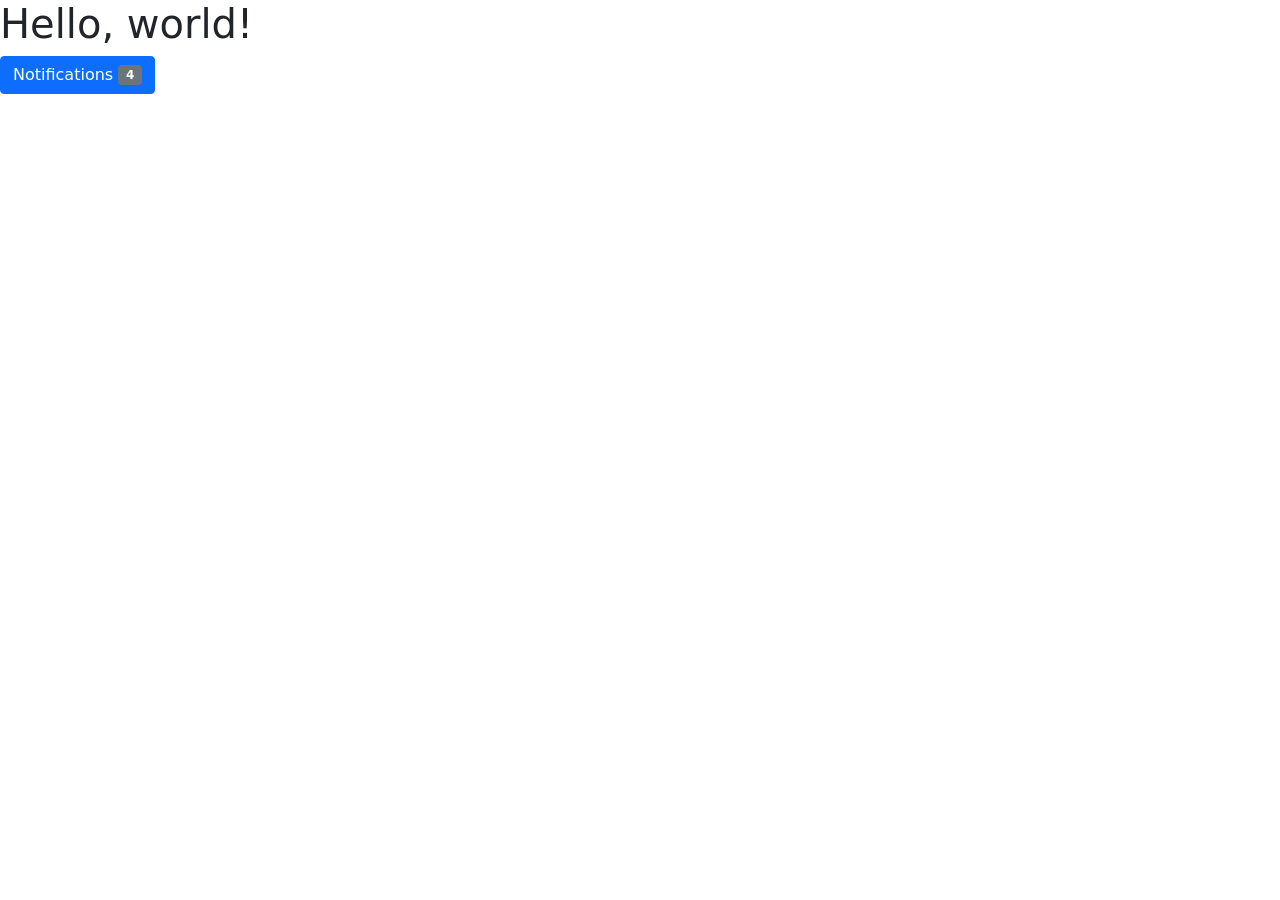
==== index.html @ 3be5257d "initial commit" ====
<!doctype html>
<html lang="en">
  <head>
    <!-- Required meta tags -->
    <meta charset="utf-8">
    <meta name="viewport" content="width=device-width, initial-scale=1">

    <!-- Bootstrap CSS -->
    <link href="css/bootstrap.min.css" rel="stylesheet">

    <title>Hello, world!</title>
  </head>
  <body>
    <h1>Hello, world!</h1>

    <button type="button" class="btn btn-primary">
        Notifications <span class="badge bg-secondary">4</span>
      </button>

    <!-- Optional JavaScript; choose one of the two! -->

    <!-- Option 1: Bootstrap Bundle with Popper -->
    <script src="js/bootstrap.bundle.min.js"></script>

    <!-- Option 2: Separate Popper and Bootstrap JS -->
    <!--
    <script src="https://cdn.jsdelivr.net/npm/@popperjs/core@2.9.2/dist/umd/popper.min.js" integrity="sha384-IQsoLXl5PILFhosVNubq5LC7Qb9DXgDA9i+tQ8Zj3iwWAwPtgFTxbJ8NT4GN1R8p" crossorigin="anonymous"></script>
    <script src="js/bootstrap.min.js" integrity="sha384-cVKIPhGWiC2Al4u+LWgxfKTRIcfu0JTxR+EQDz/bgldoEyl4H0zUF0QKbrJ0EcQF" crossorigin="anonymous"></script>
    -->
  </body>
</html>
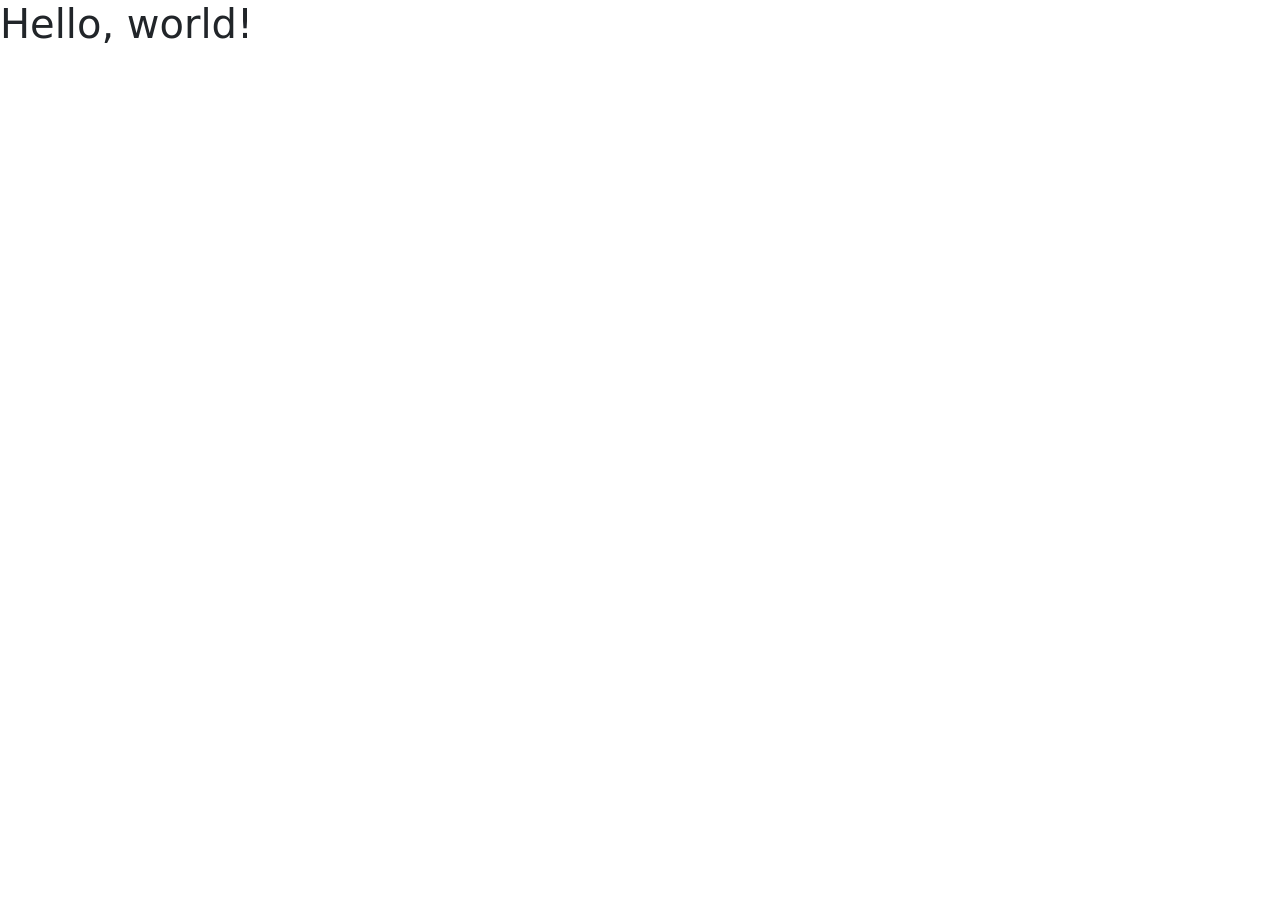
==== commit 196bb316: "Hapus Notification" ====
--- a/index.html
+++ b/index.html
@@ -13,10 +13,6 @@
   <body>
     <h1>Hello, world!</h1>
 
-    <button type="button" class="btn btn-primary">
-        Notifications <span class="badge bg-secondary">4</span>
-      </button>
-
     <!-- Optional JavaScript; choose one of the two! -->
 
     <!-- Option 1: Bootstrap Bundle with Popper -->
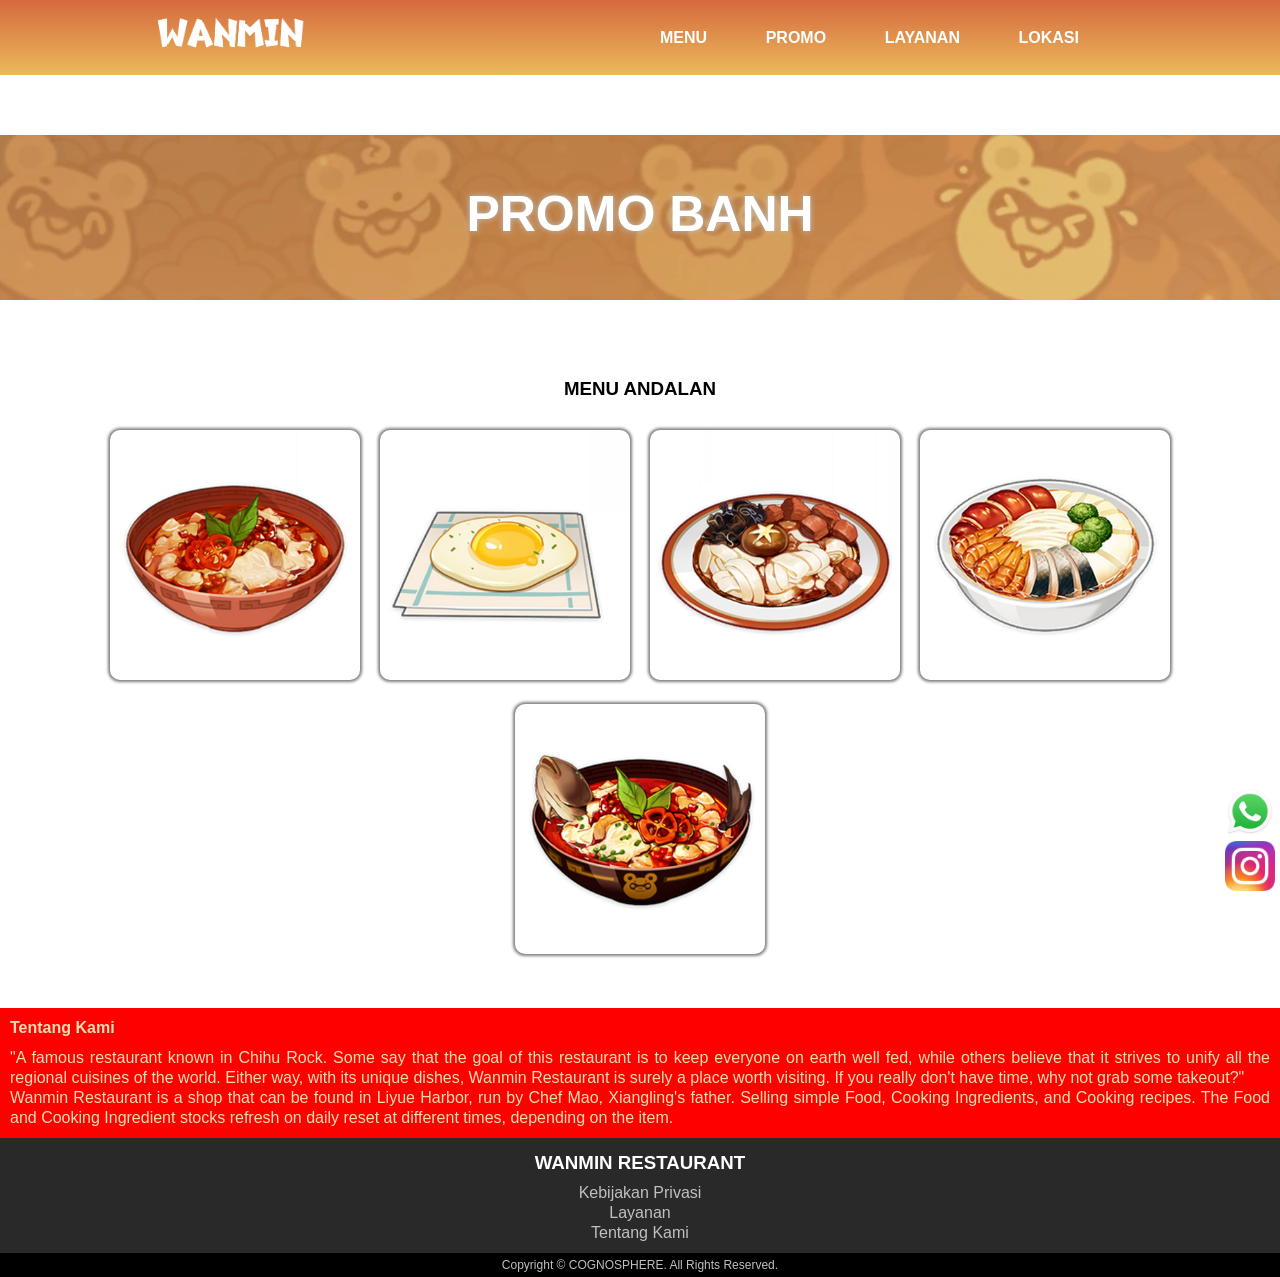
==== commit d12b816c: "membuat company profile" ====
--- a/index.html
+++ b/index.html
@@ -1,27 +1,88 @@
-<!doctype html>
+<!DOCTYPE html>
 <html lang="en">
-  <head>
-    <!-- Required meta tags -->
-    <meta charset="utf-8">
-    <meta name="viewport" content="width=device-width, initial-scale=1">
+<head>
+    <meta charset="UTF-8">
+    <title>Wanmin Restaurant</title>
+    <link rel="stylesheet" href="style.css">
+</head>
 
-    <!-- Bootstrap CSS -->
-    <link href="css/bootstrap.min.css" rel="stylesheet">
+<body>
+    
+    <nav class="bar">
+        <div class="logo">
+            <img src="img/Wanmin.png" alt="Wanmin Restaurant">
+        </div>
+        <ul class="navbar">
+            <li><a href="#">Menu</a></li>
+            <li><a href="#">Promo</a></li>
+            <li><a href="#">Layanan</a></li>
+            <li><a href="#">Lokasi</a></li>
+        </ul>
+    </nav>
 
-    <title>Hello, world!</title>
-  </head>
-  <body>
-    <h1>Hello, world!</h1>
+    <div class="promo">
+        <a href="#">
+            <img src="img/Gouba.webp" alt="Promo">
+        </a>
+        <a href="#" class="promo-text">Promo Banh</a>
+    </div>
 
-    <!-- Optional JavaScript; choose one of the two! -->
+    <div class="menu">
+        <h3>Menu Andalan</h3>
+        <span class="ml">
+            <a href="#">
+                <img src="img/Black-Back_Perch_Stew.png" alt="menu 1">
+            </a>
+            <a href="#">
+                <img src="img/Teyvat_Fried_Egg.png" alt="menu 2">
+            </a>
+            <a href="#">
+                <img src="img/Noodles_with_Mountain_Delicacies.png" alt="menu 3">
+            </a>
+            <a href="#">
+                <img src="img/Come_and_Get_It.png" alt="menu 4">
+            </a>
+            <a href="#">
+                <img src="img/Boiled_Fish.png" alt="menu 5">
+            </a>
+        </span>
+    </div>
 
-    <!-- Option 1: Bootstrap Bundle with Popper -->
-    <script src="js/bootstrap.bundle.min.js"></script>
+    <div class="about">
+        <h4>Tentang Kami</h4>
+        <p>"A famous restaurant known in Chihu Rock. Some say that the goal of this restaurant is to keep everyone on earth well fed, while others believe that it strives to unify all the regional cuisines of the world. Either way, with its unique dishes, Wanmin Restaurant is surely a place worth visiting. If you really don't have time, why not grab some takeout?"</p>
+        <p>Wanmin Restaurant is a shop that can be found in Liyue Harbor, run by Chef Mao, Xiangling's father. Selling simple Food, Cooking Ingredients, and Cooking recipes. The Food and Cooking Ingredient stocks refresh on daily reset at different times, depending on the item.</p>
+    </div>
 
-    <!-- Option 2: Separate Popper and Bootstrap JS -->
-    <!--
-    <script src="https://cdn.jsdelivr.net/npm/@popperjs/core@2.9.2/dist/umd/popper.min.js" integrity="sha384-IQsoLXl5PILFhosVNubq5LC7Qb9DXgDA9i+tQ8Zj3iwWAwPtgFTxbJ8NT4GN1R8p" crossorigin="anonymous"></script>
-    <script src="js/bootstrap.min.js" integrity="sha384-cVKIPhGWiC2Al4u+LWgxfKTRIcfu0JTxR+EQDz/bgldoEyl4H0zUF0QKbrJ0EcQF" crossorigin="anonymous"></script>
-    -->
-  </body>
+    <div class="contact">
+        <ul>
+            <li>
+                <a href="#">
+                    <img src="img/WhatsApp.png" alt="WhatsApp">
+                </a>
+            </li>
+            <li>
+                <a href="#">
+                    <img src="img/Instagram.png" alt="Instagram">
+                </a>
+            </li>
+        </ul>
+    </div>
+
+    <footer>
+        <div class="footer-content">
+            <h3>Wanmin Restaurant</h3>
+            <ul class="footer-list">
+                <li><a href="#">Kebijakan Privasi</a></li>
+                <li><a href="#">Layanan</a></li>
+                <li><a href="#">Tentang Kami</a></li>
+            </ul>
+        </div>
+        <div class="copyright">
+            <p>Copyright &copy COGNOSPHERE. All Rights Reserved.</p>
+        </div>
+    </footer>
+
+    <script src="script.js"></script>
+</body>
 </html>
--- a/style.css
+++ b/style.css
@@ -0,0 +1,232 @@
+* {
+    padding: 0;
+    margin: 0;
+    box-sizing: border-box;
+    /* border: 1px solid black; */
+    font-family: 'Gill Sans', 'Gill Sans MT', Calibri, 'Trebuchet MS', sans-serif;
+}
+a{
+    text-decoration: none;
+}
+ul, ol {
+    list-style: none;
+}
+
+
+/* navbar */
+
+nav.bar {
+    width: 100%;
+    height: 75px;
+    background-image: linear-gradient(#d56a3e, #ebb95a);
+    position: fixed;
+    text-transform: uppercase;
+    display: flex;
+    justify-content: space-around;
+    align-items: center;
+    z-index: 999999;
+}
+
+nav.bar ul{
+    display: flex;
+    justify-content: space-evenly;
+    width: 40%;
+
+}
+
+div.logo {
+    font-size: 40px;
+    font-weight: bold;
+    color: white;
+}
+
+div.logo img{
+    height: 50px;
+}
+
+nav.bar li {
+    display: inline-block;
+    margin: 0 5px;
+    line-height: 10px;
+}
+
+nav.bar a{
+    color: white;
+    font-weight: bold;
+    border: 1px solid transparent;
+    border-radius: 5px;
+    padding: 3px 6px;
+    transition: .5s;
+}
+
+nav.bar a:hover{
+    color: darkgoldenrod;
+    background-color: white;
+    cursor: pointer;
+    
+}
+
+
+
+/* promo babi */
+
+.promo a img{
+    padding-top: 85px;
+    top: 50px;
+    height: 250px;
+    width: 100%;
+    object-fit: cover;
+    opacity: .8;
+    display: flex;
+    position: relative;
+}
+
+a.promo-text{
+    position: relative;
+    top: -65px;
+    display: flex;
+    justify-content: center;
+    color: white;
+    font-size: 50px;
+    text-transform: uppercase;
+    font-weight: bolder;
+    text-shadow: 0 0 6px silver;
+    transition: .5s;
+}
+
+a:hover.promo-text{
+    transform: scale(0.9);
+    color: #e9b556;
+    text-shadow: 0 0 10px white;
+}
+
+
+/* strugle menu */
+
+.menu{
+    margin-top: 50px;
+    margin-bottom: 20px;
+    padding: 20px;
+
+}
+.menu h3{
+    text-align: center;
+    text-transform: uppercase;
+    margin-bottom: 20px;
+}
+.ml{
+    display: flex;
+    flex-wrap: wrap;
+    justify-content: center;
+}
+.ml a:hover img{
+    -webkit-transform: scale(1.05);
+    transform: scale(1.05);
+    transition: .3s;
+}
+.ml img{
+    margin: 10px;
+    width: 250px;
+    box-shadow: 0 0 3px 2px gray;
+    border-radius: 10px;
+}
+
+
+
+/* tentang */
+
+.about{
+    padding: 10px;
+    background-color: red;
+    color: wheat;
+    line-height: 20px;
+    text-align: justify;
+}
+.about h4{
+    font-weight: bold;
+    margin-bottom: 10px;
+}
+
+
+
+/* kontak */
+
+.contact{
+    size: 40px;
+    display: flex;
+    float: right;
+    bottom: 5px;
+    right: 5px;
+    position: fixed;
+    z-index: 99999;
+}
+
+.contact a img{
+    width: 50px;
+    transition: .5s;
+}
+
+.contact a:hover img{
+    -webkit-transform: scale(1.1);
+    transform: scale(1.1);
+}
+
+
+/* footer */
+
+footer{
+    width: 100%;
+    color: silver;
+    background-color: #292929;
+}
+
+.footer-content{
+    display: flex;
+    flex-direction: column;
+    justify-content: center;
+    align-items: center;
+    text-align: center;
+}
+
+.footer-content h3{
+    margin-top: 5px;
+    color: white;
+    line-height: 40px;
+    text-transform: uppercase;
+}
+
+ul.footer-list a{
+    color: silver;
+    line-height: 20px;
+}
+
+.copyright p{
+    margin-top: 10px;
+    padding: 5px;
+    width: 100%;
+    background-color: black;
+    font-size: 12px;
+    text-align: center;
+}
+
+
+
+/* resposif */
+@media screen and (max-width: 770px) {
+    nav.bar ul{
+        width: 50%;
+    }
+}
+
+@media screen and (max-width: 580px) {
+    nav.bar ul{
+        margin: 0;
+        position: absolute;
+        width: 100%;
+        height: calc (100vh - 50vh);
+        background: #e9b556;
+        left: 0;
+        top: 65px;
+        padding: 10px;
+    }
+}
